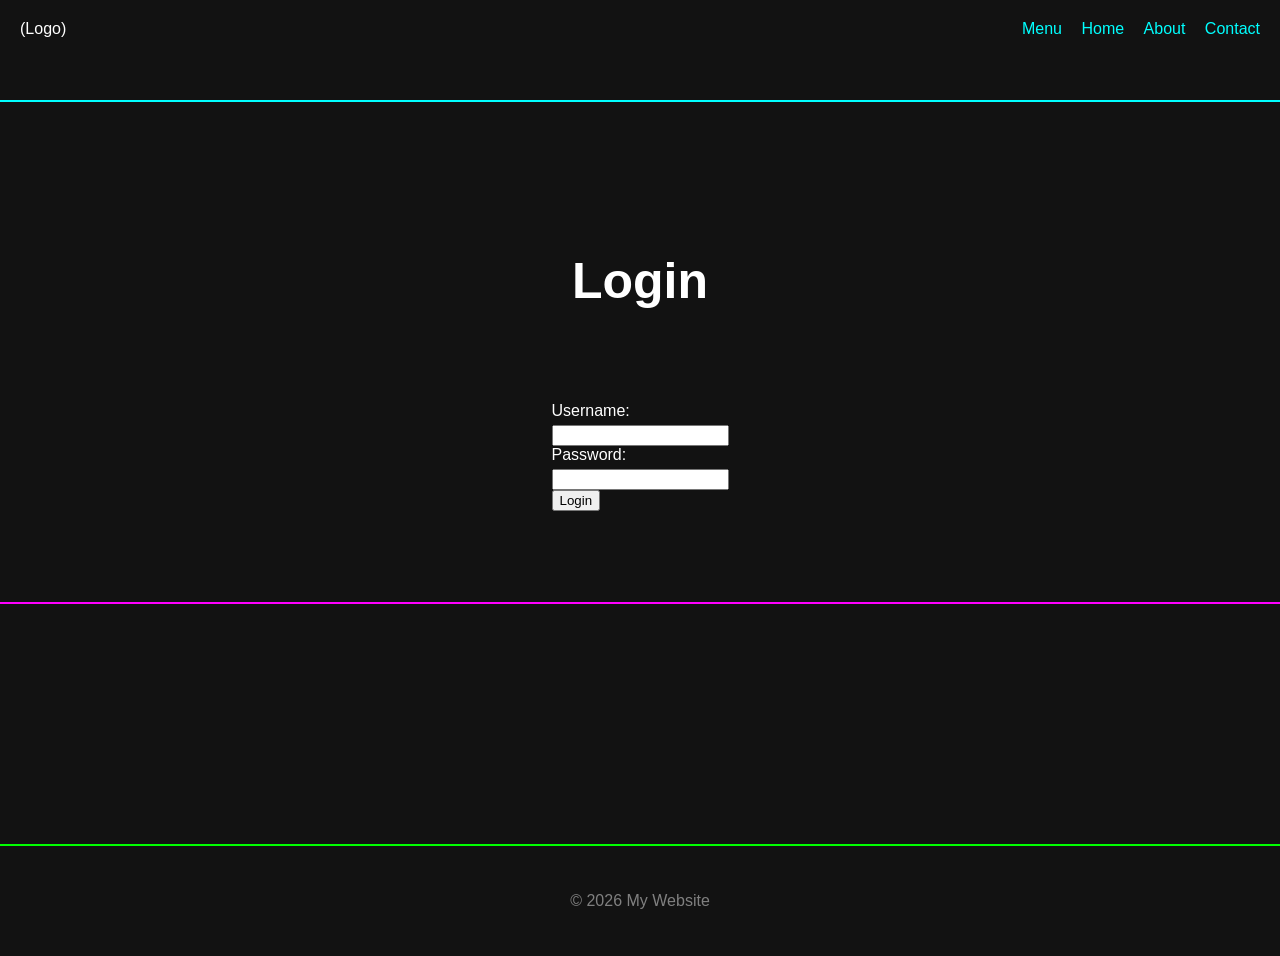
==== login.html @ 07e5a885 "File update" ====
<!DOCTYPE html>
<html lang="en">
<head>
    <meta charset="UTF-8">
    <meta name="viewport" content="width=device-width, initial-scale=1.0">
    <title>Login</title>
    <link rel="stylesheet" href="login.css">
</head>
<body>
    
    <header class="header">
        <div class="logo">(Logo)</div>
        <nav class="nav-links">
            <a href="#">Menu</a>
            <a href="#">Home</a>
            <a href="#">About</a>
            <a href="#">Contact</a>
        </nav>
    </header>
    
    <section class="main-banner">
        <h1>Login</h1>
        <form>
        <label for="username">Username:</label>
        <input type="text" id="username" name="username" required>
        <br>
        <label for="password">Password:</label>
        <input type="password" id="password" name="password" required>
        <br>
        <button type="submit">Login</button>
    </form>
    </section>
    
    

    <section class="content-section"></section>


    <footer class="footer">
        <p>&copy; 2026 My Website</p>    
</body>
</html>
---- login.css ----
body {
    background-color: #121212; 
    color: white; 
    margin: 0; 
    font-family: sans-serif; 
    text-align: center; 
}

h1 {
    margin-top: 50px;
    font-size: 50px;
}

form {
    margin-top: 50px;
    display: inline-block;
    text-align: left;
}

label {
    display: block;
    margin-bottom: 5px;
}

.header {
    height: 60px;
    padding: 20px;
    border-bottom: 2px solid cyan;
}

.logo { float: left; }
.nav-links { float: right; }
.nav-links a { color: cyan; margin-left: 15px; text-decoration: none; }

.main-banner {
    height: 400px;
    padding-top: 100px;
    border-bottom: 2px solid magenta;
}

.content-section {
    height: 200px;
    border-bottom: 2px solid lime;
    padding-top: 40px;
}

.footer {
    padding: 30px;
    color: gray;
}
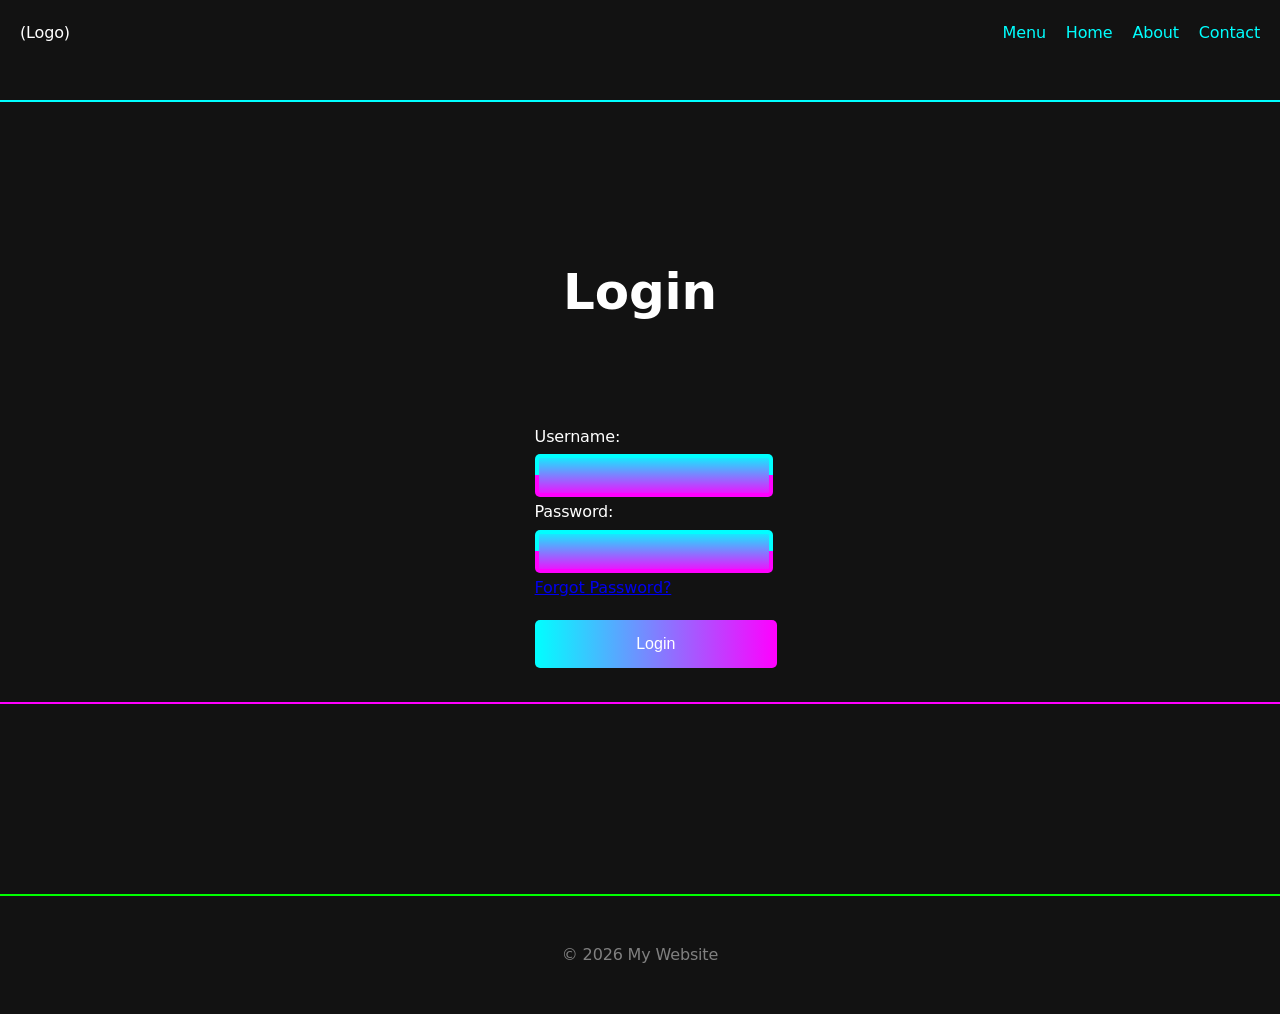
==== commit 081bd36d: "added "Forgot Password?" link to login page and adjusted styling for better layout and user experien" ====
--- a/login.html
+++ b/login.html
@@ -27,6 +27,7 @@
         <label for="password">Password:</label>
         <input type="password" id="password" name="password" required>
         <br>
+        <a class="forgot-password" href="forgot-password.html">Forgot Password?</a>
         <button type="submit">Login</button>
     </form>
     </section>
--- a/login.css
+++ b/login.css
@@ -2,7 +2,9 @@
     background-color: #121212; 
     color: white; 
     margin: 0; 
-    font-family: sans-serif; 
+    font-family: 'Inter', system-ui, -apple-system, 'Segoe UI', Roboto, sans-serif;
+    letter-spacing: -0.01em;
+    line-height: 1.6;
     text-align: center; 
 }
 
@@ -33,13 +35,13 @@
 .nav-links a { color: cyan; margin-left: 15px; text-decoration: none; }
 
 .main-banner {
-    height: 400px;
+    height: 500px;
     padding-top: 100px;
     border-bottom: 2px solid magenta;
 }
 
 .content-section {
-    height: 200px;
+    height: 150px;
     border-bottom: 2px solid lime;
     padding-top: 40px;
 }
@@ -47,4 +49,34 @@
 .footer {
     padding: 30px;
     color: gray;
+}
+
+input {
+    width: 100%;
+    padding: 10px;
+    margin-bottom: 2px;
+    border: 4px solid transparent;
+    background-image: 
+        linear-gradient(cyan, magenta), 
+        linear-gradient(to bottom, cyan 50%, magenta 50%);
+    background-origin: border-box;
+    background-clip: padding-box, border-box;
+    border-radius: 5px;
+}
+
+button {
+    width: 115%;
+    padding: 15px;
+    border: none;
+    color: white;
+    background-image: linear-gradient(to right, cyan, magenta);
+    font-size: 16px;
+    cursor: pointer;
+    border-radius: 5px;
+    margin-top: 20px;
+}
+
+.forgot-password {
+    margin-top: 0px;
+    display: inline-block;
 }
